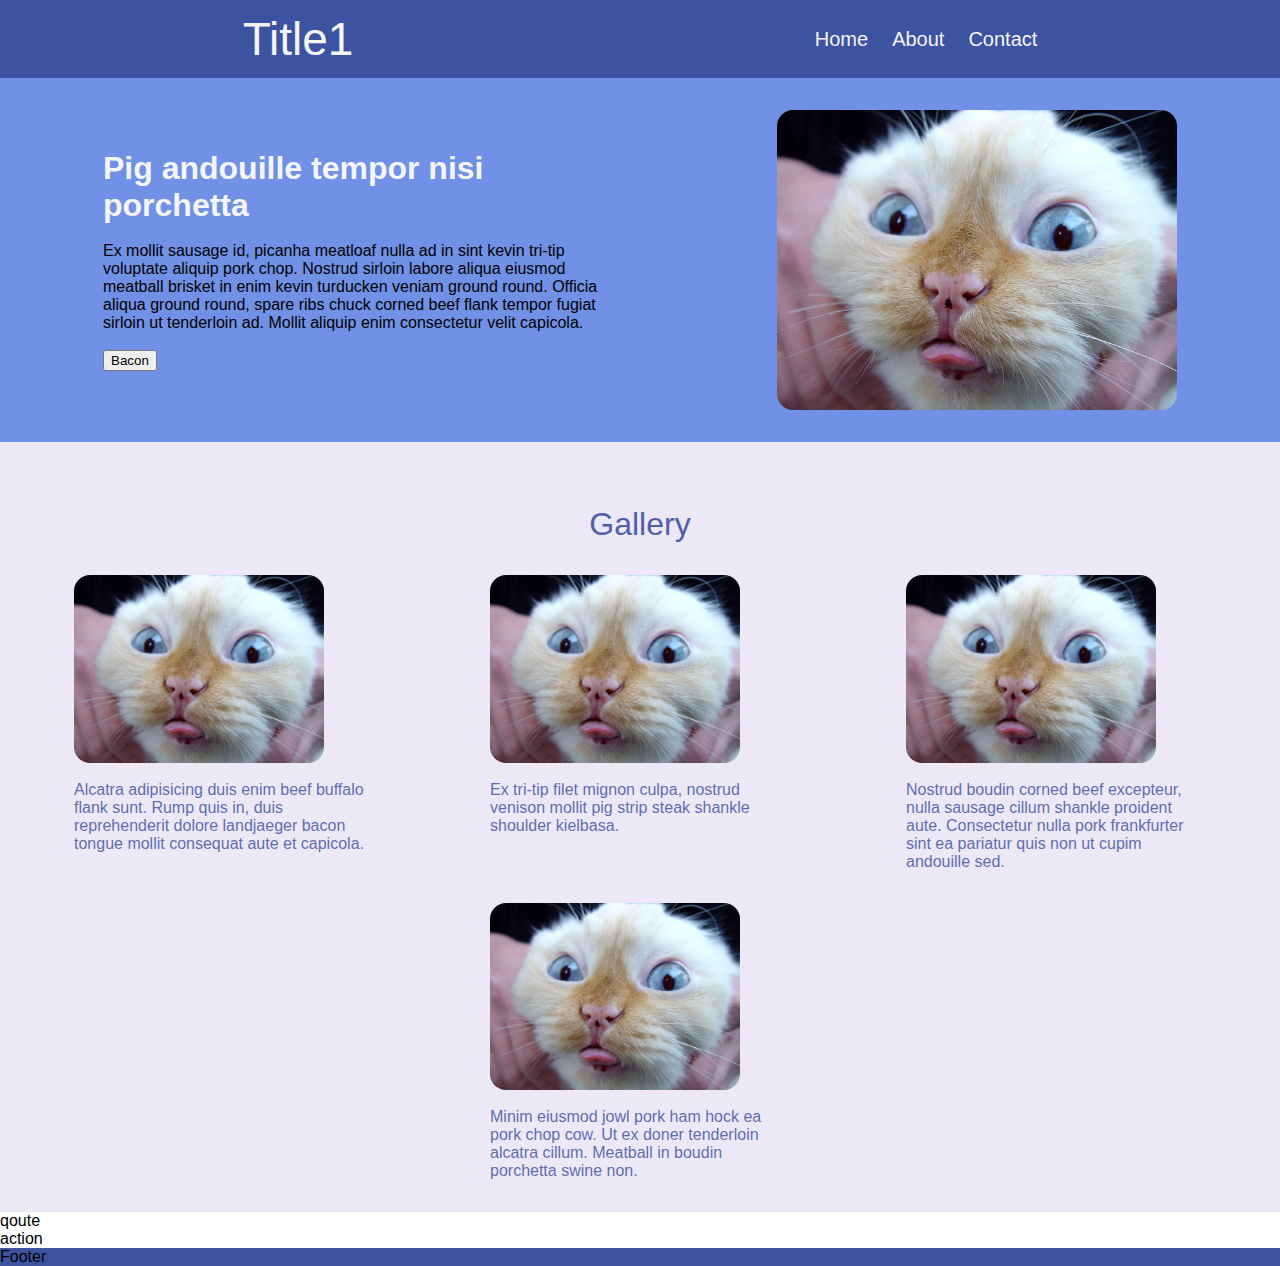
==== landing-page/index.html @ 9d1233c0 "Added Landing Page exercise" ====
<!DOCTYPE html>
<html lang="en">
<head>
    <meta charset="UTF-8">
    <meta name="viewport" content="width=device-width, initial-scale=1.0">
    <title>Document</title>
    <link rel="stylesheet" href="style.css">
</head>
<body>
    <div class="header">
        <div class="logo">
            Title1
            <!-- &Nopf;&Eopf;&Ropf;&Oopf; -->
        </div>
        <div class="links">
            <a>Home</a>
            <a>About</a>
            <a>Contact</a>
        </div>
    </div>
    
    <div class="content">

        <div class="top-content">
            <div class="top-content-left">
                <div class="top-info-text">
                    Pig andouille tempor nisi porchetta
                </div>
                <div class="top-info-subtext">
                    Ex mollit sausage id, picanha meatloaf nulla ad in sint kevin tri-tip voluptate aliquip pork chop. Nostrud sirloin labore aliqua eiusmod meatball brisket in enim kevin turducken veniam ground round. Officia aliqua ground round, spare ribs chuck corned beef flank tempor fugiat sirloin ut tenderloin ad. Mollit aliquip enim consectetur velit capicola.
                </div>
                <div class="-top-info-button">
                    <button>Bacon</button>
                </div>
            </div>
            <div class="top-content-right">
                <div class="top-info-picture">
                    <img src="./images/cat1.jpg" >
                </div>
            </div>    
        </div>

        <div class="gallery-content">
            <div class="gallery-title">
                Gallery
            </div>
            <div class="gallery-grid">
                <div class="gallery-card">
                    <img src="./images/cat1.jpg">
                    Alcatra adipisicing duis enim beef buffalo flank sunt. Rump quis in, duis reprehenderit dolore landjaeger bacon tongue mollit consequat aute et capicola.
                </div>
                <div class="gallery-card">
                    <img src="./images/cat1.jpg">
                    Ex tri-tip filet mignon culpa, nostrud venison mollit pig strip steak shankle shoulder kielbasa. 
                </div>
                <div class="gallery-card">
                    <img src="./images/cat1.jpg">
                    Nostrud boudin corned beef excepteur, nulla sausage cillum shankle proident aute. Consectetur nulla pork frankfurter sint ea pariatur quis non ut cupim andouille sed.
                </div>
                <div class="gallery-card">
                    <img src="./images/cat1.jpg">
                    Minim eiusmod jowl pork ham hock ea pork chop cow. Ut ex doner tenderloin alcatra cillum. Meatball in boudin porchetta swine non. 
                </div>
            </div>
        </div>

        <div class="qoute-content">
            qoute
        </div>
        <div class="action-content">
            action
        </div>
    </div>
    <div class="footer">
        Footer
    </div>
</body>
</html>
---- landing-page/style.css ----
body {
    font-family: Helvetica, sans-serif;
    display: flex;
    flex-direction: column;
    min-height: 100vh;
    margin: 0;
    padding: 0;
}



.header {
    display: flex;
    background: #3D52A0;
    font-size: 46px;
    color: whitesmoke;
    padding: 12px;
    justify-content: space-around;
    align-items: center;

}

.links{
    display: flex;
    flex-direction: row;
    font-size: 20px;
    gap: 24px;
}
.content {
    flex: 1;

    /* background: #750D37; */
}

.top-content{
   background: #7091e6; 
   display: flex;
   flex-direction: row;
   align-items: center;
   justify-content: space-around;
   padding: 32px;
   gap: 32px;

}

.top-content-left {
    display: flex;
    flex-direction: column;
    width: 500px;
    gap: 18px;
}

.top-content-right {
    display: flex;
}

.top-info-text {
    font-size: 32px;
    font-weight: 900;
    color: whitesmoke;
}

.top-info-picture img{
    display: flex;
    width: 400px;
    border-radius: 16px;
}

.gallery-content {
    background: #EDE8F5;  
    display: flex;
    flex-direction: column;
    justify-content: center;
    align-items: center;
    padding: 32px;

}

.gallery-title {
    font-size: 32px;
    margin: 32px;
    color: #4d60aa;
}

.gallery-grid {
    margin: 0;
    display: flex;
    flex-direction: row;
    flex-wrap: wrap;
    gap: 32px;

    justify-content: space-around;
}

.gallery-card {
    width: 300px;
    flex-direction: column;
    color: #4d60aaea;

}
.gallery-card img {
    display: flex;
    width: 250px;
    border-radius: 16px;
    margin-bottom: 18px;
}

.footer {
    background: #3D52A0;
}
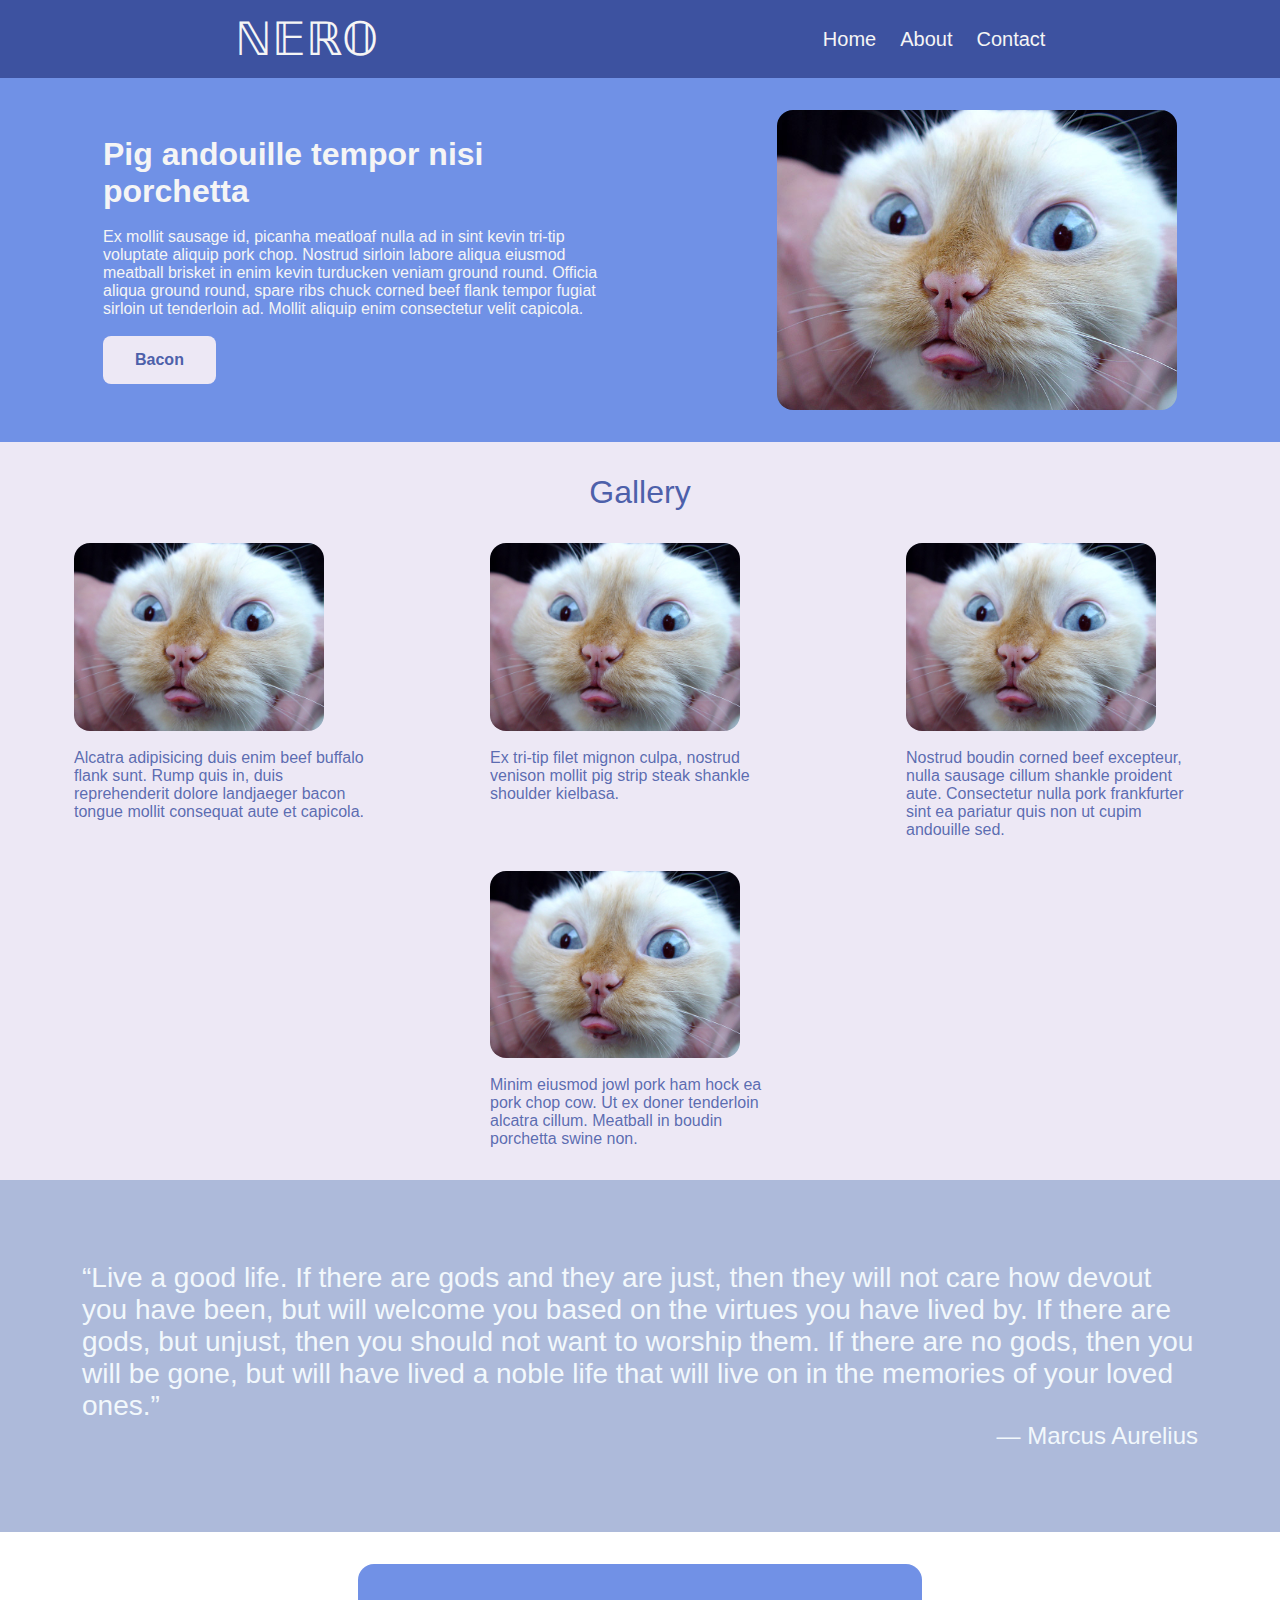
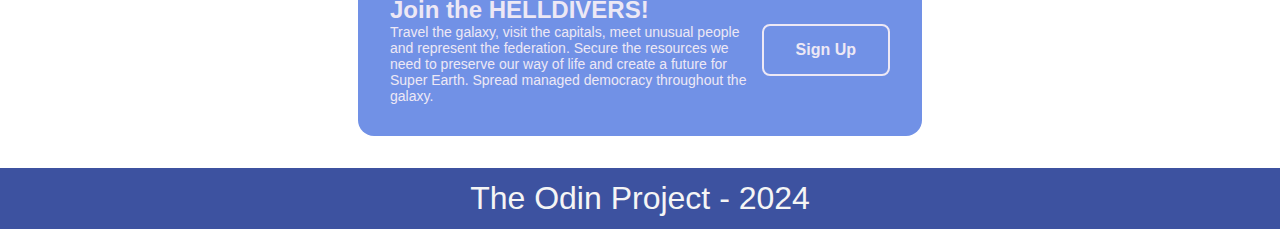
==== commit af261e3c: "Updated the landing page exercise folder" ====
--- a/landing-page/index.html
+++ b/landing-page/index.html
@@ -9,8 +9,8 @@
 <body>
     <div class="header">
         <div class="logo">
-            Title1
-            <!-- &Nopf;&Eopf;&Ropf;&Oopf; -->
+            <!-- Title1 -->
+            &Nopf;&Eopf;&Ropf;&Oopf;
         </div>
         <div class="links">
             <a>Home</a>
@@ -30,7 +30,7 @@
                     Ex mollit sausage id, picanha meatloaf nulla ad in sint kevin tri-tip voluptate aliquip pork chop. Nostrud sirloin labore aliqua eiusmod meatball brisket in enim kevin turducken veniam ground round. Officia aliqua ground round, spare ribs chuck corned beef flank tempor fugiat sirloin ut tenderloin ad. Mollit aliquip enim consectetur velit capicola.
                 </div>
                 <div class="-top-info-button">
-                    <button>Bacon</button>
+                    <button class="main-button">Bacon</button>
                 </div>
             </div>
             <div class="top-content-right">
@@ -65,14 +65,31 @@
         </div>
 
         <div class="qoute-content">
-            qoute
+            <div class="qoute-text">                   
+                “Live a good life. If there are gods and they are just, then they will not care how devout you have been, but will welcome you based on the virtues you have lived by. If there are gods, but unjust, then you should not want to worship them. If there are no gods, then you will be gone, but will have lived a noble life that will live on in the memories of your loved ones.” 
+            </div>
+            <div class="qoute-author">
+                ― Marcus Aurelius
+            </div>
         </div>
         <div class="action-content">
-            action
+            
+            <div class="action-card">
+                <div class="action-text-holder">
+                    <div class="action-text-title">
+                        Join the HELLDIVERS! 
+                    </div>
+                    <div class="action-text-body">
+                        Travel the galaxy, visit the capitals, meet unusual people and represent the federation. Secure the resources we need to preserve our way of life and create a future for Super Earth. Spread managed democracy throughout the galaxy.
+                    </div>
+                </div>
+                <button class="action-button">Sign Up</button>
+            </div>
+
         </div>
     </div>
     <div class="footer">
-        Footer
+        The Odin Project - 2024
     </div>
 </body>
 </html>--- a/landing-page/style.css
+++ b/landing-page/style.css
@@ -60,6 +60,22 @@
     color: whitesmoke;
 }
 
+.top-info-subtext {
+    color: whitesmoke;
+}
+
+.main-button {
+    background-color: #EDE8F5;
+    border: none;
+    color: #4d60aa;
+    padding: 15px 32px;
+    text-align: center;
+    text-decoration: none;
+    font-size: 16px;
+    font-weight: bold;
+    border-radius: 8px;
+}
+
 .top-info-picture img{
     display: flex;
     width: 400px;
@@ -78,7 +94,7 @@
 
 .gallery-title {
     font-size: 32px;
-    margin: 32px;
+    margin-bottom: 32px;
     color: #4d60aa;
 }
 
@@ -88,7 +104,6 @@
     flex-direction: row;
     flex-wrap: wrap;
     gap: 32px;
-
     justify-content: space-around;
 }
 
@@ -105,6 +120,74 @@
     margin-bottom: 18px;
 }
 
+.qoute-content {
+    display: flex;
+    align-items: center;
+    flex-direction: column;
+    justify-content: center;
+    padding: 82px;
+    background: #adbada;
+}
+
+.qoute-text {
+    color: #f2f8fc;
+    font-size: 28px;
+}
+
+.qoute-author {
+    color: #f2f8fc;
+    font-size: 24px;
+    align-self: flex-end;
+}
+
+.action-content {
+    display: flex;
+    justify-content: center;
+    align-items: center;
+    padding: 32px;
+}
+
+.action-card {
+    display: flex;
+    flex-direction: row;
+    width: 500px;
+    padding: 32px;
+    background: #7191e6;
+    border-radius: 16px;
+    justify-content: center;
+    align-items: center;
+    gap: 12px;
+}
+
+.action-text-title{
+    color: #EDE8F5;
+    font-weight: bolder;
+    font-size: 24px;
+}
+
+.action-text-body{
+    color: #EDE8F5;
+    font-size: 14px;
+}
+
+.action-button {
+    background: none;
+    border: 2px solid #EDE8F5;
+    color: #EDE8F5;
+    padding: 15px 32px;
+    font-size: 16px;
+    font-weight: bolder;
+    border-radius: 8px;
+    text-wrap: nowrap;
+
+}
+
 .footer {
+    display: flex;
     background: #3D52A0;
+    font-size: 32px;
+    color: whitesmoke;
+    padding: 12px;
+    justify-content: space-around;
+    align-items: center;
 }